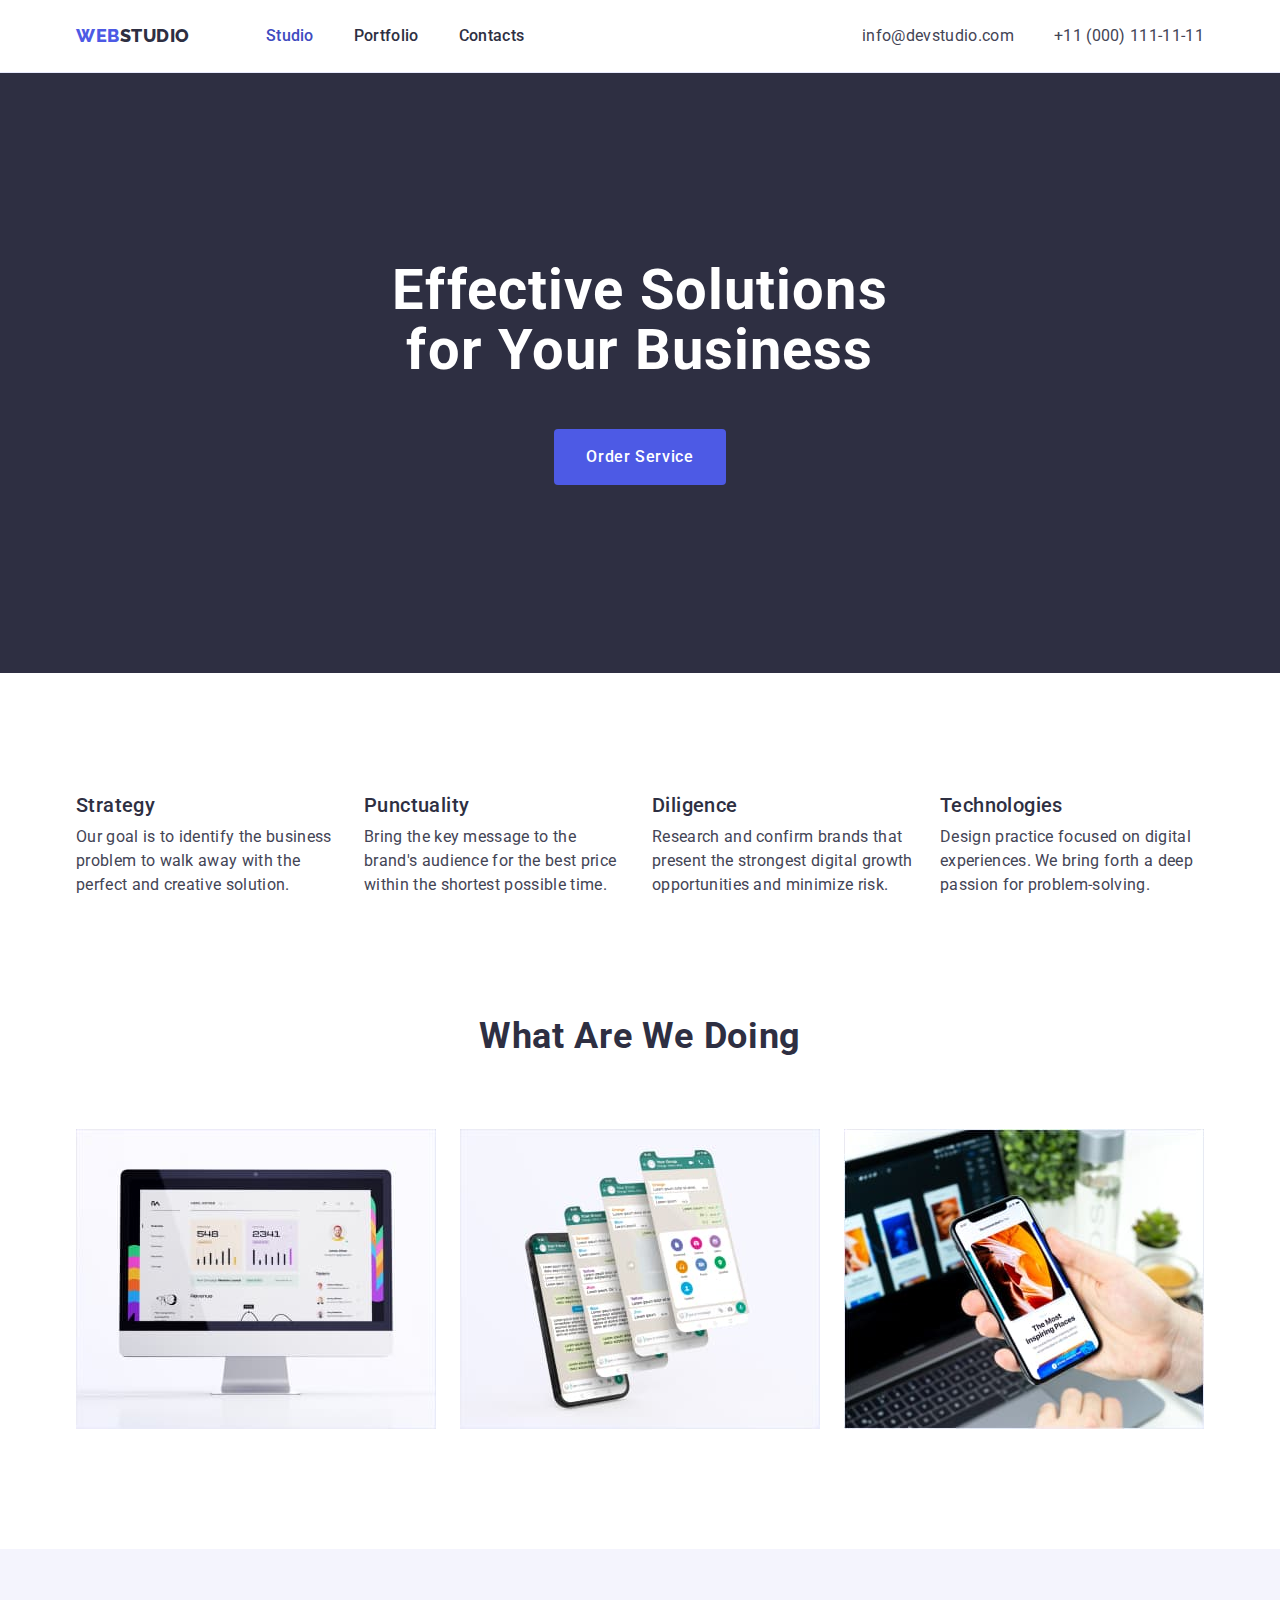
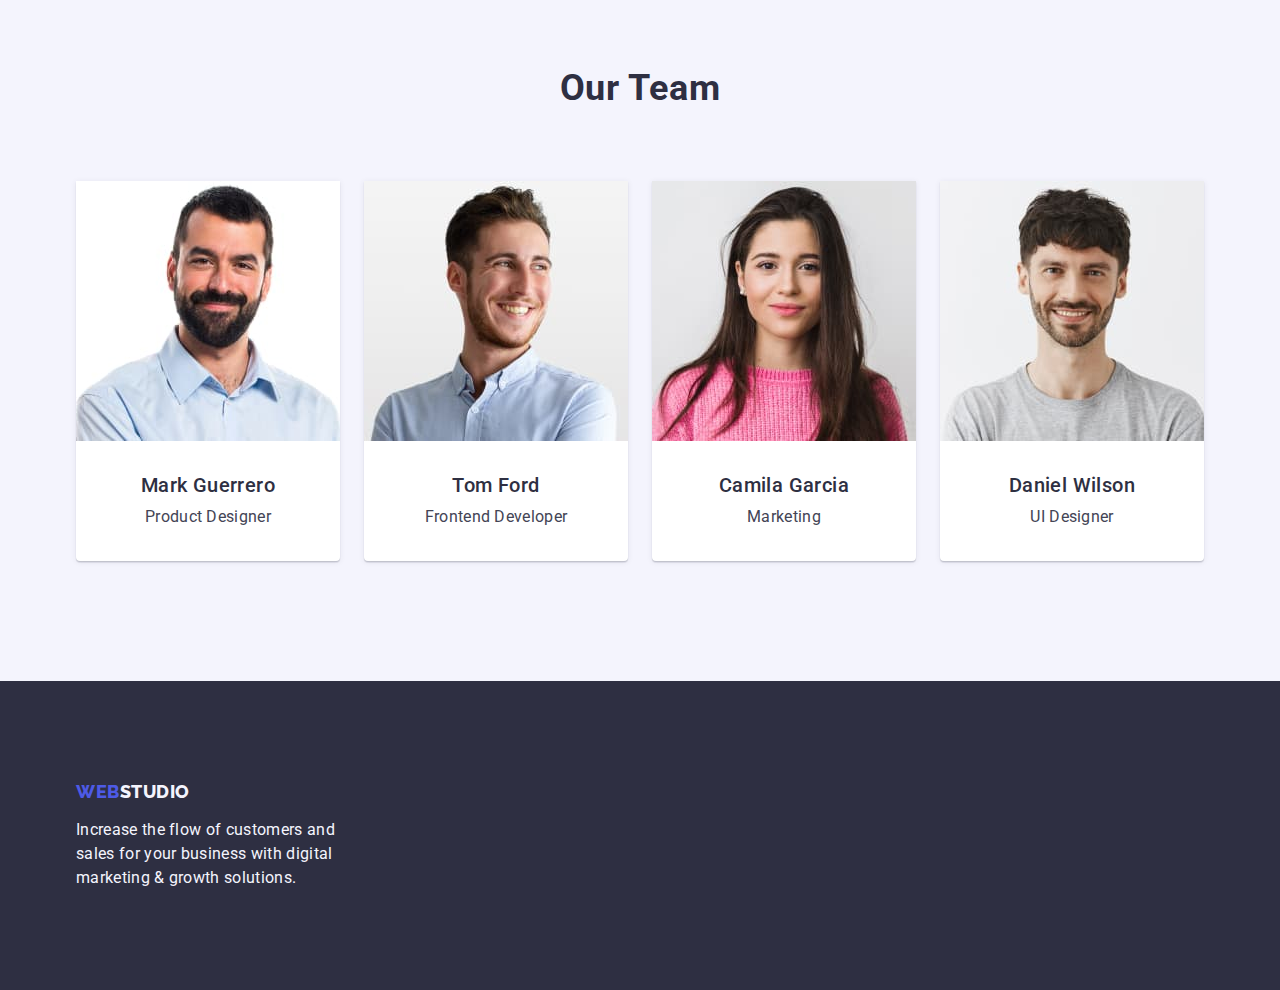
==== index.html @ 84065213 "Initial commit" ====
<!DOCTYPE html>
<html lang="en">
  <head>
    <meta charset="UTF-8" />
    <meta http-equiv="X-UA-Compatible" content="IE=edge" />
    <meta name="viewport" content="width=device-width, initial-scale=1.0" />
    <title>Web Studio</title>
    <link rel="preconnect" href="https://fonts.googleapis.com" />
    <link rel="preconnect" href="https://fonts.gstatic.com" crossorigin />
    <link
      href="https://fonts.googleapis.com/css2?family=Raleway:wght@800&family=Roboto:wght@400;500;700;900&display=swap"
      rel="stylesheet" />
    <link rel="stylesheet" href="https://cdn.jsdelivr.net/npm/modern-normalize@1.1.0/modern-normalize.min.css" />
    <link rel="stylesheet" href="./css/styles.css" />
  </head>
  <body>
    <!-- Header -->
    <header class="page-header">
      <div class="container">
        <!-- Navigation -->
        <nav class="navigation">
          <!-- Logotype -->
          <a class="link logotype" href="./index.html">Web<span class="logo-theme-light">Studio</span></a>
          <ul class="menu list">
            <li class="menu-item">
              <a class="menu-link link current" href="./index.html">Studio</a>
            </li>

            <li class="menu-item">
              <a class="menu-link link" href="./portfolio.html">Portfolio</a>
            </li>

            <li class="menu-item">
              <a class="menu-link link" href="">Contacts</a>
            </li>
          </ul>
        </nav>
        <!-- Contacts -->
        <address class="address">
          <ul class="contacts list">
            <li class="contact-item">
              <a class="contact-link link" href="mailto:info@devstudio.com">info@devstudio.com</a>
            </li>

            <li class="contact-item">
              <a class="contact-link link" href="tel:+110001111111">+11 (000) 111-11-11</a>
            </li>
          </ul>
        </address>
      </div>
    </header>
    <!-- Main content -->
    <main>
      <!-- Hero -->
      <section class="hero">
        <div class="container">
          <h1 class="hero-title">Effective Solutions for Your Business</h1>
          <button class="modal-btn" type="button">Order Service</button>
        </div>
      </section>
      <!-- Our advantages -->
      <section class="advantages section">
        <div class="container">
          <h2 class="secondary-title visually-hidden">Our advantages</h2>
          <ul class="list">
            <li class="item">
              <h3 class="advantage-title">Strategy</h3>
              <p class="advantage-text">
                Our goal is to identify the business problem to walk away with the perfect and creative solution.
              </p>
            </li>

            <li class="item">
              <h3 class="advantage-title">Punctuality</h3>
              <p class="advantage-text">
                Bring the key message to the brand's audience for the best price within the shortest possible time.
              </p>
            </li>

            <li class="item">
              <h3 class="advantage-title">Diligence</h3>
              <p class="advantage-text">
                Research and confirm brands that present the strongest digital growth opportunities and minimize risk.
              </p>
            </li>

            <li class="item">
              <h3 class="advantage-title">Technologies</h3>
              <p class="advantage-text">
                Design practice focused on digital experiences. We bring forth a deep passion for problem-solving.
              </p>
            </li>
          </ul>
        </div>
      </section>
      <!-- What are we doing -->
      <section class="services section">
        <div class="container">
          <h2 class="secondary-title">What are we doing</h2>
          <ul class="list">
            <li class="item">
              <img src="./images/services/img-1.jpg" alt="Computer" width="360" height="300" />
            </li>

            <li class="item">
              <img src="./images/services/img-2.jpg" alt="Message on mobile phone" width="360" height="300" />
            </li>

            <li class="item">
              <img src="./images/services/img-3.jpg" alt="Mobile phone and laptop" width="360" height="300" />
            </li>
          </ul>
        </div>
      </section>

      <!-- Our team -->
      <section class="team section">
        <div class="container">
          <h2 class="secondary-title">Our Team</h2>
          <ul class="list">
            <li class="team-item">
              <img src="./images/our-team/mark-guerrero.jpg" alt="Mark Guerrero" width="264" height="260" />
              <div class="employees-card-content">
                <h3 class="photo-title">Mark Guerrero</h3>
                <p class="photo-description">Product Designer</p>
              </div>
            </li>

            <li class="team-item">
              <img src="./images/our-team/tom-ford.jpg" alt="Tom Ford" width="264" height="260" />
              <div class="employees-card-content">
                <h3 class="photo-title">Tom Ford</h3>
                <p class="photo-description">Frontend Developer</p>
              </div>
            </li>

            <li class="team-item">
              <img src="./images/our-team/camila-garcia.jpg" alt="Camila Garcia" width="264" height="260" />
              <div class="employees-card-content">
                <h3 class="photo-title">Camila Garcia</h3>
                <p class="photo-description">Marketing</p>
              </div>
            </li>

            <li class="team-item">
              <img src="./images/our-team/daniel-wilson.jpg" alt="Daniel Wilson" width="264" height="260" />
              <div class="employees-card-content">
                <h3 class="photo-title">Daniel Wilson</h3>
                <p class="photo-description">UI Designer</p>
              </div>
            </li>
          </ul>
        </div>
      </section>
    </main>

    <!-- Footer -->
    <footer class="page-footer">
      <div class="container">
        <!-- Logotype -->
        <a class="link logotype" href="./index.html">Web<span class="logo-theme-dark">Studio</span></a>
        <p class="footer-text">
          Increase the flow of customers and sales for your business with digital marketing & growth solutions.
        </p>
      </div>
    </footer>
  </body>
</html>
---- css/styles.css ----
:root {
  /* Color */
  --primary-text-color-theme-light: #434455;
  --secondary-text-color-theme-light: #2e2f42;
  --primary-text-color-theme-dark: #ffffff;
  --secondary-text-color-theme-dark: #f4f4fd;
  --logo-color: #4d5ae5;
  --accent-color: #404bbf;
  --batton-background-theme-dark: #4d5ae5;
  --batton-background-accent: #404bbf;
}

h1,
h2,
h3,
h4,
p,
ul {
  margin-top: 0;
  margin-bottom: 0;

}

ul {
  padding-left: 0;
}

img {
  display: block;

  /* max-width: 100%; - задаємо, коли не вказуємо розмір у розмітці*/
}

.list {
  list-style: none;
}

.link {
  text-decoration: none;
}

body {
  background-color: #ffffff;
  font-family: "Roboto", sans-serif;
  font-size: 16px;
  line-height: 1.5;
  letter-spacing: 0.02em;
  color: var(--primary-text-color-theme-light);
}

.container {
  width: 1158px;
  margin: 0 auto;
  padding: 0 15px;
}

/* ==================================COMPONENTS=============================== */

.secondary-title {
  margin-bottom: 72px;
  font-size: 36px;
  line-height: 1.11;
  text-align: center;
  text-transform: capitalize;
  letter-spacing: 0.02em;
  color: var(--secondary-text-color-theme-light);
}

.photo-title {
  font-weight: 500;
  font-size: 20px;
  line-height: 1.2;
  letter-spacing: 0.02em;
  color: var(--secondary-text-color-theme-light);
}

.photo-description {
  font-weight: 400;
  font-size: 16px;
  color: var(--primary-text-color-theme-light);
}

.section {
  padding-bottom: 120px;
}

.section:nth-child(2n) {
  padding-top: 120px;
}

.visually-hidden {
  position: absolute;
  width: 1px;
  height: 1px;
  margin: -1px;
  border: 0;
  padding: 0;

  white-space: nowrap;
  clip-path: inset(100%);
  clip: rect(0 0 0 0);
  overflow: hidden;
}

/* ==================================/COMPONENTS=============================== */

/* ==================================HEADER=============================== */

.page-header {
  border-bottom: 1px solid #e7e9fc;
}

.page-header .container {
  display: flex;
  align-items: center;
  justify-content: space-between;
}

.navigation {
  display: flex;
  align-items: center;
}

/* Logotype */
.logotype {
  margin-right: 76px;
  font-family: "Raleway", sans-serif;
  font-weight: 800;
  font-size: 18px;
  line-height: 1.17;
  letter-spacing: 0.03em;
  text-transform: uppercase;
  color: var(--logo-color);
}

.logo-theme-light {
  color: var(--secondary-text-color-theme-light);
}

.logo-theme-dark {
  color: var(--secondary-text-color-theme-dark);
}

.menu {
  display: flex;
  /* align-items: flex-start; - не знаю, чи потрібно, у нас елементи вирівнюються через падінги батьківського елемента*/
}

.menu-item:not(:last-child) {
  margin-right: 40px;
}

.menu-link {
  display: inline-block;
  font-weight: 500;
  color: var(--secondary-text-color-theme-light);
  padding-top: 24px;
  padding-bottom: 24px;
}

.menu-link:hover,
.menu-link:focus {
  color: var(--accent-color);
}

/* Акцент на посилання на активну сторінку */
.menu .menu-link.link.current {
  color: var(--accent-color);
}

/* Contacts */

.address {
  font-style: normal;
}

.contacts {
  display: flex;
  gap: 40px;
}

/* Метод Олександра Репети - автоперевірка не пропустила
.contact-item + .contact-item {
  margin-left: 40px;
} */

.contact-link {
  font-style: normal;
  font-weight: 400;
  color: var(--primary-text-color-theme-light);
}

.contact-link:hover,
.contact-link:focus {
  color: var(--accent-color);
}

/* ==================================/HEADER=============================== */

/* ====================================HERO================================ */

.hero {
  background-color: var(--secondary-text-color-theme-light);
  text-align: center;
  padding: 188px 0;
}

.hero-title {
  font-size: 56px;
  line-height: 1.07;
  color: var(--primary-text-color-theme-dark);
  letter-spacing: 0.02em;
  margin: 0 auto 48px;
  max-width: 496px;
}

/* Button */
.modal-btn {
  display: block;
  margin: 0 auto;
  border-radius: 4px;
  padding: 16px 32px;
  min-width: 169px;
  border: none;
  font-family: inherit;
  font-weight: 500;
  font-size: 16px;
  line-height: 1.5;
  letter-spacing: 0.04em;
  color: var(--primary-text-color-theme-dark);
  background: var(--batton-background-theme-dark);
  cursor: pointer;
  text-align: center;
}

.modal-btn:hover,
.modal-btn:focus {
  background: var(--batton-background-accent);
}

/* ====================================/HERO================================ */

/* ================================OUR ADVANTAGES============================ */

.advantage-title {
  margin-bottom: 8px;
  font-weight: 500;
  font-size: 20px;
  line-height: 1.2;
  letter-spacing: 0.02em;
  color: var(--secondary-text-color-theme-light);
}

.advantage-text {
  color: var(--primary-text-color-theme-light);
}

.advantages .list {
  display: flex;
}

.advantages .item {
  flex-basis: calc((100% - 3 * 24px) / 4);
}

.advantages .item:not(:last-child) {
  margin-right: 24px;
}

/* ================================/OUR ADVANTAGES============================ */

/* ===============================WHAT ARE WE DOING=========================== */

.services .list {
  display: flex;
}

.services .item:not(:last-child) {
  margin-right: 24px;
}

/* ==============================/WHAT ARE WE DOING=========================== */

/* ====================================OUR TEAM=============================== */

.team {
  background-color: #f4f4fd;
}

.team-item {
  background-color: #ffffff;
  border-radius: 0px 0px 4px 4px;
  box-shadow: 0px 1px 6px rgba(46, 47, 66, 0.08), 0px 1px 1px rgba(46, 47, 66, 0.16),
    0px 2px 1px rgba(46, 47, 66, 0.08);
}

.team .list {
  display: flex;
}

.team-item:not(:last-child) {
  margin-right: 24px;
}

.team .photo-title {
  margin-bottom: 8px;
}

.employees-card-content {
  padding: 32px 16px;
  text-align: center;
  border-radius: 0px 0px 4px 4px;
}

/* ===================================/OUR TEAM=============================== */

/* =====================================FOOTER================================ */

.page-footer {
  background-color: var(--secondary-text-color-theme-light);
  padding-top: 100px;
  padding-bottom: 100px;
}

.footer-text {
  color: var(--secondary-text-color-theme-dark);
  width: 264px;
}

.page-footer .logotype {
  display: inline-block;
  margin-bottom: 16px;
}

/* =====================================/FOOTER================================ */

/* =====================================FILTER================================ */

.filter {
  padding-top: 96px;
  padding-bottom: 120px;
}

.filter-list {
  display: flex;
  justify-content: center;
  margin-bottom: 72px;
}

.filter-item:not(:last-child) {
  margin-right: 24px;
}

.filter-btn {
  font-family: inherit;
  font-style: normal;
  font-weight: 500;
  font-size: 16px;
  line-height: 1.5;
  letter-spacing: 0.04em;
  color: var(--logo-color);
  background: var(--secondary-text-color-theme-dark);
  padding: 12px 24px;
  border: 1px solid #e7e9fc;
  border-radius: 4px;
  cursor: pointer;
}

.filter-btn:hover,
.filter-btn:focus {
  color: var(--primary-text-color-theme-dark);
  background: var(--accent-color);
  box-shadow: 0px 3px 1px rgba(0, 0, 0, 0.1), 0px 2px 1px rgba(0, 0, 0, 0.08),
    0px 2px 2px rgba(0, 0, 0, 0.12);
  border: 1px solid transparent;
}

.filter .card-set {
  display: flex;
  flex-wrap: wrap;
  column-gap: 24px;
  row-gap: 48px;
  /* margin-left: -24px;
  margin-top: -48px; */
}

.filter .card-item {
  width: calc((100% - 48px) / 3);
  /* margin-left: 24px;
  margin-top: 48px; */
  /* flex-basis: calc(100% / 3 - 24); - задаємо,
    коли не вказуємо розмір у розмітці */
}

.filter .card-content {
  padding: 32px 16px;
  border: 1px solid #e7e9fc;
  border-top: none;
}

.filter .photo-title {
  margin-bottom: 8px;
}

/* display: flex;
flex-wrap: wrap;
gap: 30px; */

/* =====================================FILTER================================ */
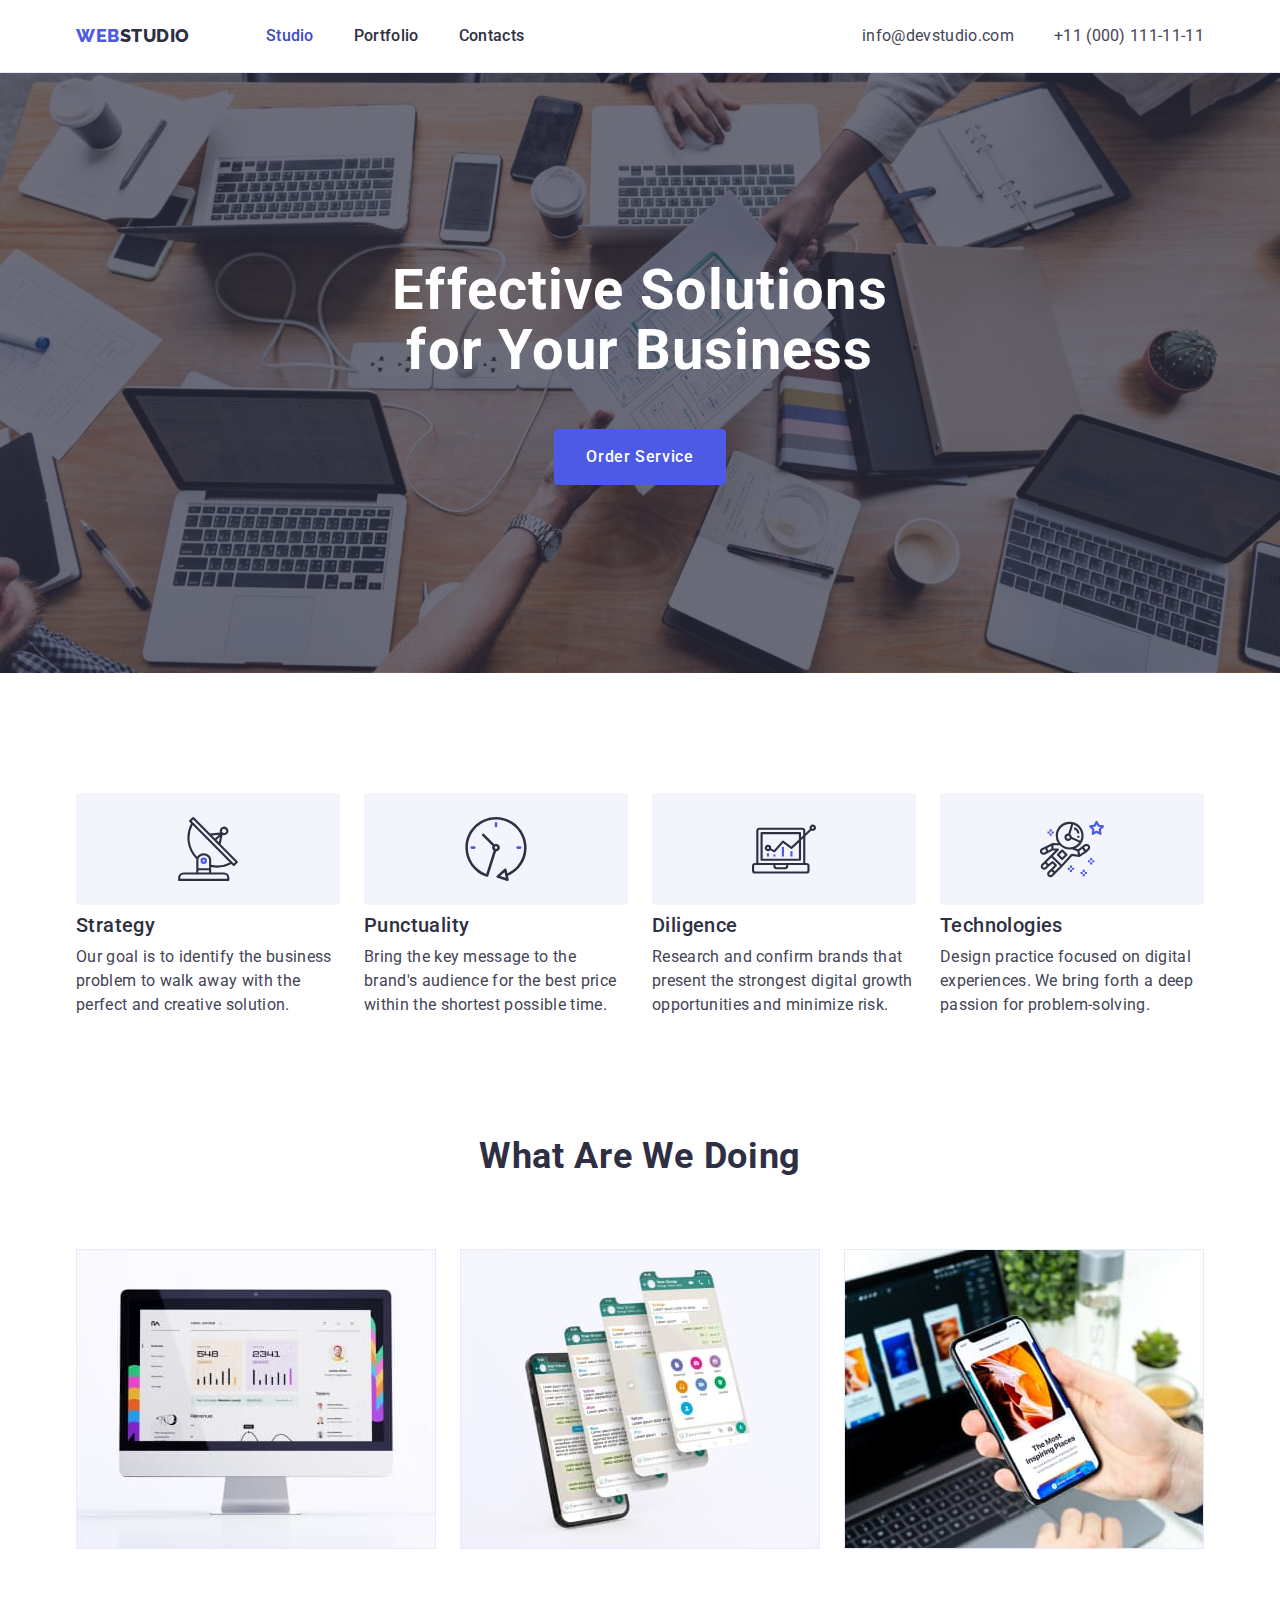
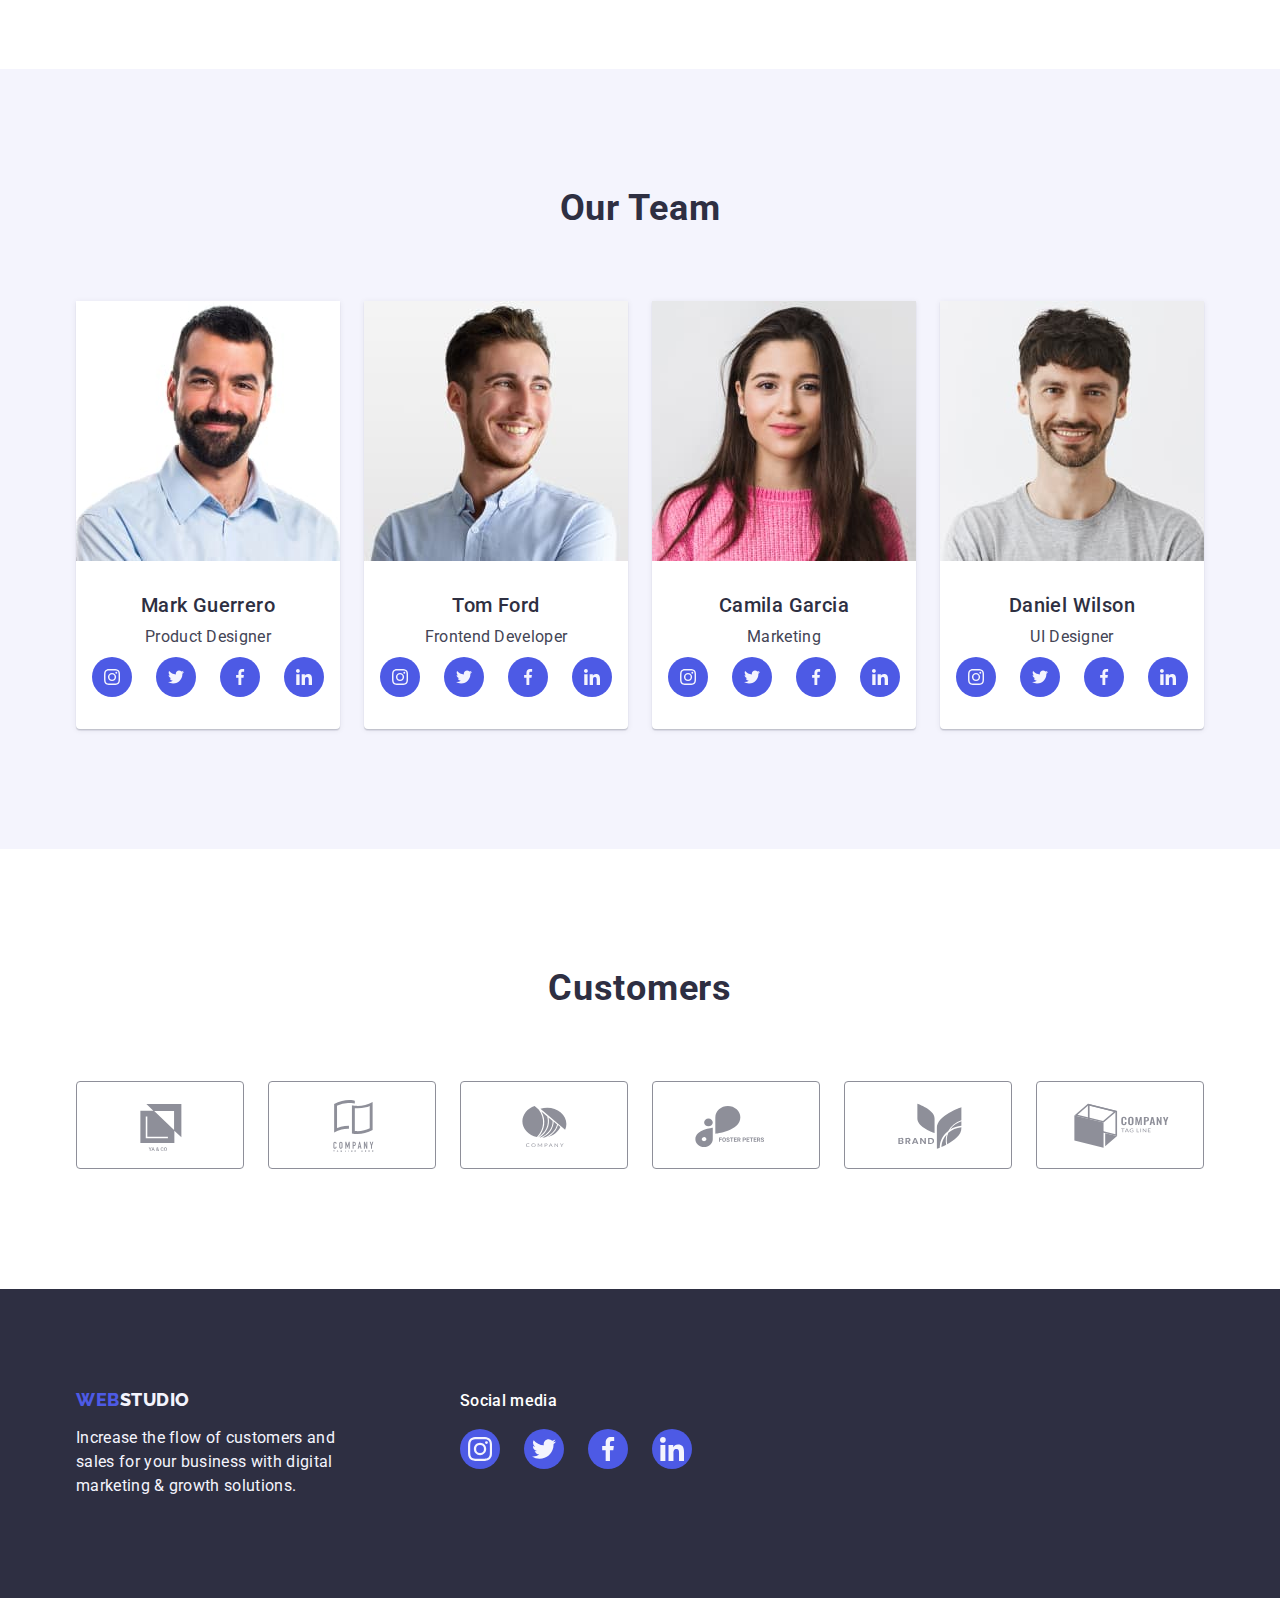
==== commit 1bd73d2f: "hw-04" ====
--- a/index.html
+++ b/index.html
@@ -64,6 +64,11 @@
           <h2 class="secondary-title visually-hidden">Our advantages</h2>
           <ul class="list">
             <li class="item">
+              <div class="advantages-icon">
+                <svg class="advantages-item-icon" width="64" height="64">
+                  <use href="./images/icons.svg#icon-antenna"></use>
+                </svg>
+              </div>
               <h3 class="advantage-title">Strategy</h3>
               <p class="advantage-text">
                 Our goal is to identify the business problem to walk away with the perfect and creative solution.
@@ -71,6 +76,11 @@
             </li>
 
             <li class="item">
+              <div class="advantages-icon">
+                <svg class="advantages-item-icon" width="64" height="64">
+                  <use href="./images/icons.svg#icon-clock"></use>
+                </svg>
+              </div>
               <h3 class="advantage-title">Punctuality</h3>
               <p class="advantage-text">
                 Bring the key message to the brand's audience for the best price within the shortest possible time.
@@ -78,6 +88,11 @@
             </li>
 
             <li class="item">
+              <div class="advantages-icon">
+                <svg class="advantages-item-icon" width="64" height="64">
+                  <use href="./images/icons.svg#icon-diagram"></use>
+                </svg>
+              </div>
               <h3 class="advantage-title">Diligence</h3>
               <p class="advantage-text">
                 Research and confirm brands that present the strongest digital growth opportunities and minimize risk.
@@ -85,6 +100,11 @@
             </li>
 
             <li class="item">
+              <div class="advantages-icon">
+                <svg class="advantages-item-icon" width="64" height="64">
+                  <use href="./images/icons.svg#icon-astronaut"></use>
+                </svg>
+              </div>
               <h3 class="advantage-title">Technologies</h3>
               <p class="advantage-text">
                 Design practice focused on digital experiences. We bring forth a deep passion for problem-solving.
@@ -123,6 +143,36 @@
               <div class="employees-card-content">
                 <h3 class="photo-title">Mark Guerrero</h3>
                 <p class="photo-description">Product Designer</p>
+                <ul class="list social-list">
+                  <li class="social-list-item">
+                    <a class="social-list-link" href="">
+                      <svg class="social-list-icon" width="16" height="16">
+                        <use href="./images/icons.svg#icon-instagram-1"></use>
+                      </svg>
+                    </a>
+                  </li>
+                  <li class="social-list-item">
+                    <a class="social-list-link" href="">
+                      <svg class="social-list-icon" width="16" height="16">
+                        <use href="./images/icons.svg#icon-twitter-1"></use>
+                      </svg>
+                    </a>
+                  </li>
+                  <li class="social-list-item">
+                    <a class="social-list-link" href="">
+                      <svg class="social-list-icon" width="16" height="16">
+                        <use href="./images/icons.svg#icon-facebook-1"></use>
+                      </svg>
+                    </a>
+                  </li>
+                  <li class="social-list-item">
+                    <a class="social-list-link" href="">
+                      <svg class="social-list-icon" width="16" height="16">
+                        <use href="./images/icons.svg#icon-linkedin-1"></use>
+                      </svg>
+                    </a>
+                  </li>
+                </ul>
               </div>
             </li>
 
@@ -131,6 +181,36 @@
               <div class="employees-card-content">
                 <h3 class="photo-title">Tom Ford</h3>
                 <p class="photo-description">Frontend Developer</p>
+                <ul class="list social-list">
+                  <li class="social-list-item">
+                    <a class="social-list-link" href="">
+                      <svg class="social-list-icon" width="16" height="16">
+                        <use href="./images/icons.svg#icon-instagram-1"></use>
+                      </svg>
+                    </a>
+                  </li>
+                  <li class="social-list-item">
+                    <a class="social-list-link" href="">
+                      <svg class="social-list-icon" width="16" height="16">
+                        <use href="./images/icons.svg#icon-twitter-1"></use>
+                      </svg>
+                    </a>
+                  </li>
+                  <li class="social-list-item">
+                    <a class="social-list-link" href="">
+                      <svg class="social-list-icon" width="16" height="16">
+                        <use href="./images/icons.svg#icon-facebook-1"></use>
+                      </svg>
+                    </a>
+                  </li>
+                  <li class="social-list-item">
+                    <a class="social-list-link" href="">
+                      <svg class="social-list-icon" width="16" height="16">
+                        <use href="./images/icons.svg#icon-linkedin-1"></use>
+                      </svg>
+                    </a>
+                  </li>
+                </ul>
               </div>
             </li>
 
@@ -139,6 +219,36 @@
               <div class="employees-card-content">
                 <h3 class="photo-title">Camila Garcia</h3>
                 <p class="photo-description">Marketing</p>
+                <ul class="list social-list">
+                  <li class="social-list-item">
+                    <a class="social-list-link" href="">
+                      <svg class="social-list-icon" width="16" height="16">
+                        <use href="./images/icons.svg#icon-instagram-1"></use>
+                      </svg>
+                    </a>
+                  </li>
+                  <li class="social-list-item">
+                    <a class="social-list-link" href="">
+                      <svg class="social-list-icon" width="16" height="16">
+                        <use href="./images/icons.svg#icon-twitter-1"></use>
+                      </svg>
+                    </a>
+                  </li>
+                  <li class="social-list-item">
+                    <a class="social-list-link" href="">
+                      <svg class="social-list-icon" width="16" height="16">
+                        <use href="./images/icons.svg#icon-facebook-1"></use>
+                      </svg>
+                    </a>
+                  </li>
+                  <li class="social-list-item">
+                    <a class="social-list-link" href="">
+                      <svg class="social-list-icon" width="16" height="16">
+                        <use href="./images/icons.svg#icon-linkedin-1"></use>
+                      </svg>
+                    </a>
+                  </li>
+                </ul>
               </div>
             </li>
 
@@ -147,7 +257,92 @@
               <div class="employees-card-content">
                 <h3 class="photo-title">Daniel Wilson</h3>
                 <p class="photo-description">UI Designer</p>
-              </div>
+                <ul class="list social-list">
+                  <li class="social-list-item">
+                    <a class="social-list-link" href="">
+                      <svg class="social-list-icon" width="16" height="16">
+                        <use href="./images/icons.svg#icon-instagram-1"></use>
+                      </svg>
+                    </a>
+                  </li>
+                  <li class="social-list-item">
+                    <a class="social-list-link" href="">
+                      <svg class="social-list-icon" width="16" height="16">
+                        <use href="./images/icons.svg#icon-twitter-1"></use>
+                      </svg>
+                    </a>
+                  </li>
+                  <li class="social-list-item">
+                    <a class="social-list-link" href="">
+                      <svg class="social-list-icon" width="16" height="16">
+                        <use href="./images/icons.svg#icon-facebook-1"></use>
+                      </svg>
+                    </a>
+                  </li>
+                  <li class="social-list-item">
+                    <a class="social-list-link" href="">
+                      <svg class="social-list-icon" width="16" height="16">
+                        <use href="./images/icons.svg#icon-linkedin-1"></use>
+                      </svg>
+                    </a>
+                  </li>
+                </ul>
+              </div>
+            </li>
+          </ul>
+        </div>
+      </section>
+      <!-- Customers -->
+      <section class="customers section">
+        <div class="container">
+          <h2 class="secondary-title">Customers</h2>
+          <ul class="list">
+            <li class="customers-item">
+              <a class="link customers-link" href="">
+                <svg class="customers-icon" width="104" height="56">
+                  <use href="./images/icons.svg#icon-client-1"></use>
+                </svg>
+              </a>
+            </li>
+
+            <li class="customers-item">
+              <a class="link customers-link" href="">
+                <svg class="customers-icon" width="104" height="56">
+                  <use href="./images/icons.svg#icon-client-2"></use>
+                </svg>
+              </a>
+            </li>
+
+            <li class="customers-item">
+              <a class="link customers-link" href="">
+                <svg class="customers-icon" width="104" height="56">
+                  <use href="./images/icons.svg#icon-client-3"></use>
+                </svg>
+              </a>
+            </li>
+
+            <li class="customers-item">
+              <a class="link customers-link" href="">
+                <svg class="customers-icon" width="104" height="56">
+                  <use href="./images/icons.svg#icon-client-4"></use>
+                </svg>
+              </a>
+            </li>
+
+            <li class="customers-item">
+              <a class="link customers-link" href="">
+                <svg class="customers-icon" width="104" height="56">
+                  <use href="./images/icons.svg#icon-client-5"></use>
+                </svg>
+              </a>
+            </li>
+
+            <li class="customers-item">
+              <a class="link customers-link" href="">
+                <svg class="customers-icon" width="104" height="56">
+                  <use href="./images/icons.svg#icon-client-6"></use>
+                </svg>
+              </a>
             </li>
           </ul>
         </div>
@@ -157,11 +352,46 @@
     <!-- Footer -->
     <footer class="page-footer">
       <div class="container">
-        <!-- Logotype -->
-        <a class="link logotype" href="./index.html">Web<span class="logo-theme-dark">Studio</span></a>
-        <p class="footer-text">
-          Increase the flow of customers and sales for your business with digital marketing & growth solutions.
-        </p>
+        <div>
+          <!-- Logotype -->
+          <a class="link logotype" href="./index.html">Web<span class="logo-theme-dark">Studio</span></a>
+          <p class="footer-text">
+            Increase the flow of customers and sales for your business with digital marketing & growth solutions.
+          </p>
+        </div>
+        <div>
+          <h2 class="social-media">Social media</h2>
+          <ul class="list social-list">
+            <li class="social-list-item">
+              <a class="social-list-link" href="">
+                <svg class="social-list-icon" width="24" height="24">
+                  <use href="./images/icons.svg#icon-instagram-1"></use>
+                </svg>
+              </a>
+            </li>
+            <li class="social-list-item">
+              <a class="social-list-link" href="">
+                <svg class="social-list-icon" width="24" height="24">
+                  <use href="./images/icons.svg#icon-twitter-1"></use>
+                </svg>
+              </a>
+            </li>
+            <li class="social-list-item">
+              <a class="social-list-link" href="">
+                <svg class="social-list-icon" width="24" height="24">
+                  <use href="./images/icons.svg#icon-facebook-1"></use>
+                </svg>
+              </a>
+            </li>
+            <li class="social-list-item">
+              <a class="social-list-link" href="">
+                <svg class="social-list-icon" width="24" height="24">
+                  <use href="./images/icons.svg#icon-linkedin-1"></use>
+                </svg>
+              </a>
+            </li>
+          </ul>
+        </div>
       </div>
     </footer>
   </body>
--- a/css/styles.css
+++ b/css/styles.css
@@ -6,6 +6,7 @@
   --secondary-text-color-theme-dark: #f4f4fd;
   --logo-color: #4d5ae5;
   --accent-color: #404bbf;
+  --accent-color-footer: #31d0aa;
   --batton-background-theme-dark: #4d5ae5;
   --batton-background-accent: #404bbf;
 }
@@ -18,7 +19,6 @@
 ul {
   margin-top: 0;
   margin-bottom: 0;
-
 }
 
 ul {
@@ -27,8 +27,6 @@
 
 img {
   display: block;
-
-  /* max-width: 100%; - задаємо, коли не вказуємо розмір у розмітці*/
 }
 
 .list {
@@ -78,14 +76,30 @@
   font-weight: 400;
   font-size: 16px;
   color: var(--primary-text-color-theme-light);
+  margin-bottom: 8px;
 }
 
 .section {
   padding-bottom: 120px;
 }
 
-.section:nth-child(2n) {
+.section:not(:nth-child(-2n + 3)) {
   padding-top: 120px;
+}
+
+.social-list {
+  display: flex;
+  gap: 24px;
+}
+
+.social-list-link {
+  display: flex;
+  justify-content: center;
+  align-items: center;
+  width: 40px;
+  height: 40px;
+  background-color: var(--batton-background-theme-dark);
+  border-radius: 50%;
 }
 
 .visually-hidden {
@@ -143,7 +157,6 @@
 
 .menu {
   display: flex;
-  /* align-items: flex-start; - не знаю, чи потрібно, у нас елементи вирівнюються через падінги батьківського елемента*/
 }
 
 .menu-item:not(:last-child) {
@@ -178,11 +191,6 @@
   display: flex;
   gap: 40px;
 }
-
-/* Метод Олександра Репети - автоперевірка не пропустила
-.contact-item + .contact-item {
-  margin-left: 40px;
-} */
 
 .contact-link {
   font-style: normal;
@@ -201,6 +209,11 @@
 
 .hero {
   background-color: var(--secondary-text-color-theme-light);
+  background-image: linear-gradient(to right, rgba(46, 47, 66, 0.7), rgba(46, 47, 66, 0.7)), url(../images/img-name.jpg);
+  background-repeat: no-repeat;
+  background-position: center;
+  /* background-size: cover; */
+  background-size: 1440px, auto;
   text-align: center;
   padding: 188px 0;
 }
@@ -267,6 +280,17 @@
   margin-right: 24px;
 }
 
+.advantages-icon {
+  display: flex;
+  width: 264px;
+  height: 112px;
+  justify-content: center;
+  align-items: center;
+  background-color: var(--secondary-text-color-theme-dark);
+  border-radius: 4px;
+  margin-bottom: 8px;
+}
+
 /* ================================/OUR ADVANTAGES============================ */
 
 /* ===============================WHAT ARE WE DOING=========================== */
@@ -290,8 +314,7 @@
 .team-item {
   background-color: #ffffff;
   border-radius: 0px 0px 4px 4px;
-  box-shadow: 0px 1px 6px rgba(46, 47, 66, 0.08), 0px 1px 1px rgba(46, 47, 66, 0.16),
-    0px 2px 1px rgba(46, 47, 66, 0.08);
+  box-shadow: 0px 1px 6px rgba(46, 47, 66, 0.08), 0px 1px 1px rgba(46, 47, 66, 0.16), 0px 2px 1px rgba(46, 47, 66, 0.08);
 }
 
 .team .list {
@@ -312,7 +335,49 @@
   border-radius: 0px 0px 4px 4px;
 }
 
+.team .social-list-link:hover,
+.team .social-list-link:focus {
+  background-color: var(--accent-color);
+}
+
+.social-list-icon {
+  fill: var(--secondary-text-color-theme-dark);
+}
+
 /* ===================================/OUR TEAM=============================== */
+
+/* ==================================CUSTOMERS=============================== */
+.customers .list {
+  display: flex;
+  /* gap: 24px; */
+  justify-content: space-between;
+}
+
+.customers-link {
+  display: flex;
+  justify-content: center;
+  align-items: center;
+  width: 168px;
+  height: 88px;
+  border: 1px solid #8e8f99;
+  border-radius: 4px;
+}
+
+.customers-link:hover,
+.customers-link:focus {
+  border: 1px solid var(--accent-color);
+}
+
+.customers-icon {
+  fill: #8e8f99;
+}
+
+.customers-link:hover .customers-icon,
+.customers-link:focus .customers-icon {
+  fill: var(--accent-color);
+}
+
+/* ==================================/CUSTOMERS=============================== */
 
 /* =====================================FOOTER================================ */
 
@@ -330,6 +395,23 @@
 .page-footer .logotype {
   display: inline-block;
   margin-bottom: 16px;
+}
+
+.page-footer .container {
+  display: flex;
+  gap: 120px;
+}
+
+.social-media {
+  margin-bottom: 16px;
+  font-weight: 500;
+  font-size: inherit;
+  color: var(--primary-text-color-theme-dark);
+}
+
+.page-footer .social-list-link:hover,
+.page-footer.social-list-link:focus {
+  background-color: var(--accent-color-footer);
 }
 
 /* =====================================/FOOTER================================ */
@@ -370,8 +452,7 @@
 .filter-btn:focus {
   color: var(--primary-text-color-theme-dark);
   background: var(--accent-color);
-  box-shadow: 0px 3px 1px rgba(0, 0, 0, 0.1), 0px 2px 1px rgba(0, 0, 0, 0.08),
-    0px 2px 2px rgba(0, 0, 0, 0.12);
+  box-shadow: 0px 3px 1px rgba(0, 0, 0, 0.1), 0px 2px 1px rgba(0, 0, 0, 0.08), 0px 2px 2px rgba(0, 0, 0, 0.12);
   border: 1px solid transparent;
 }
 
@@ -380,16 +461,14 @@
   flex-wrap: wrap;
   column-gap: 24px;
   row-gap: 48px;
-  /* margin-left: -24px;
-  margin-top: -48px; */
 }
 
 .filter .card-item {
   width: calc((100% - 48px) / 3);
-  /* margin-left: 24px;
-  margin-top: 48px; */
-  /* flex-basis: calc(100% / 3 - 24); - задаємо,
-    коли не вказуємо розмір у розмітці */
+}
+
+.filter .card-item:hover {
+  box-shadow: 0px 1px 6px rgba(46, 47, 66, 0.08), 0px 1px 1px rgba(46, 47, 66, 0.16), 0px 2px 1px rgba(46, 47, 66, 0.08);
 }
 
 .filter .card-content {
@@ -402,8 +481,4 @@
   margin-bottom: 8px;
 }
 
-/* display: flex;
-flex-wrap: wrap;
-gap: 30px; */
-
 /* =====================================FILTER================================ */
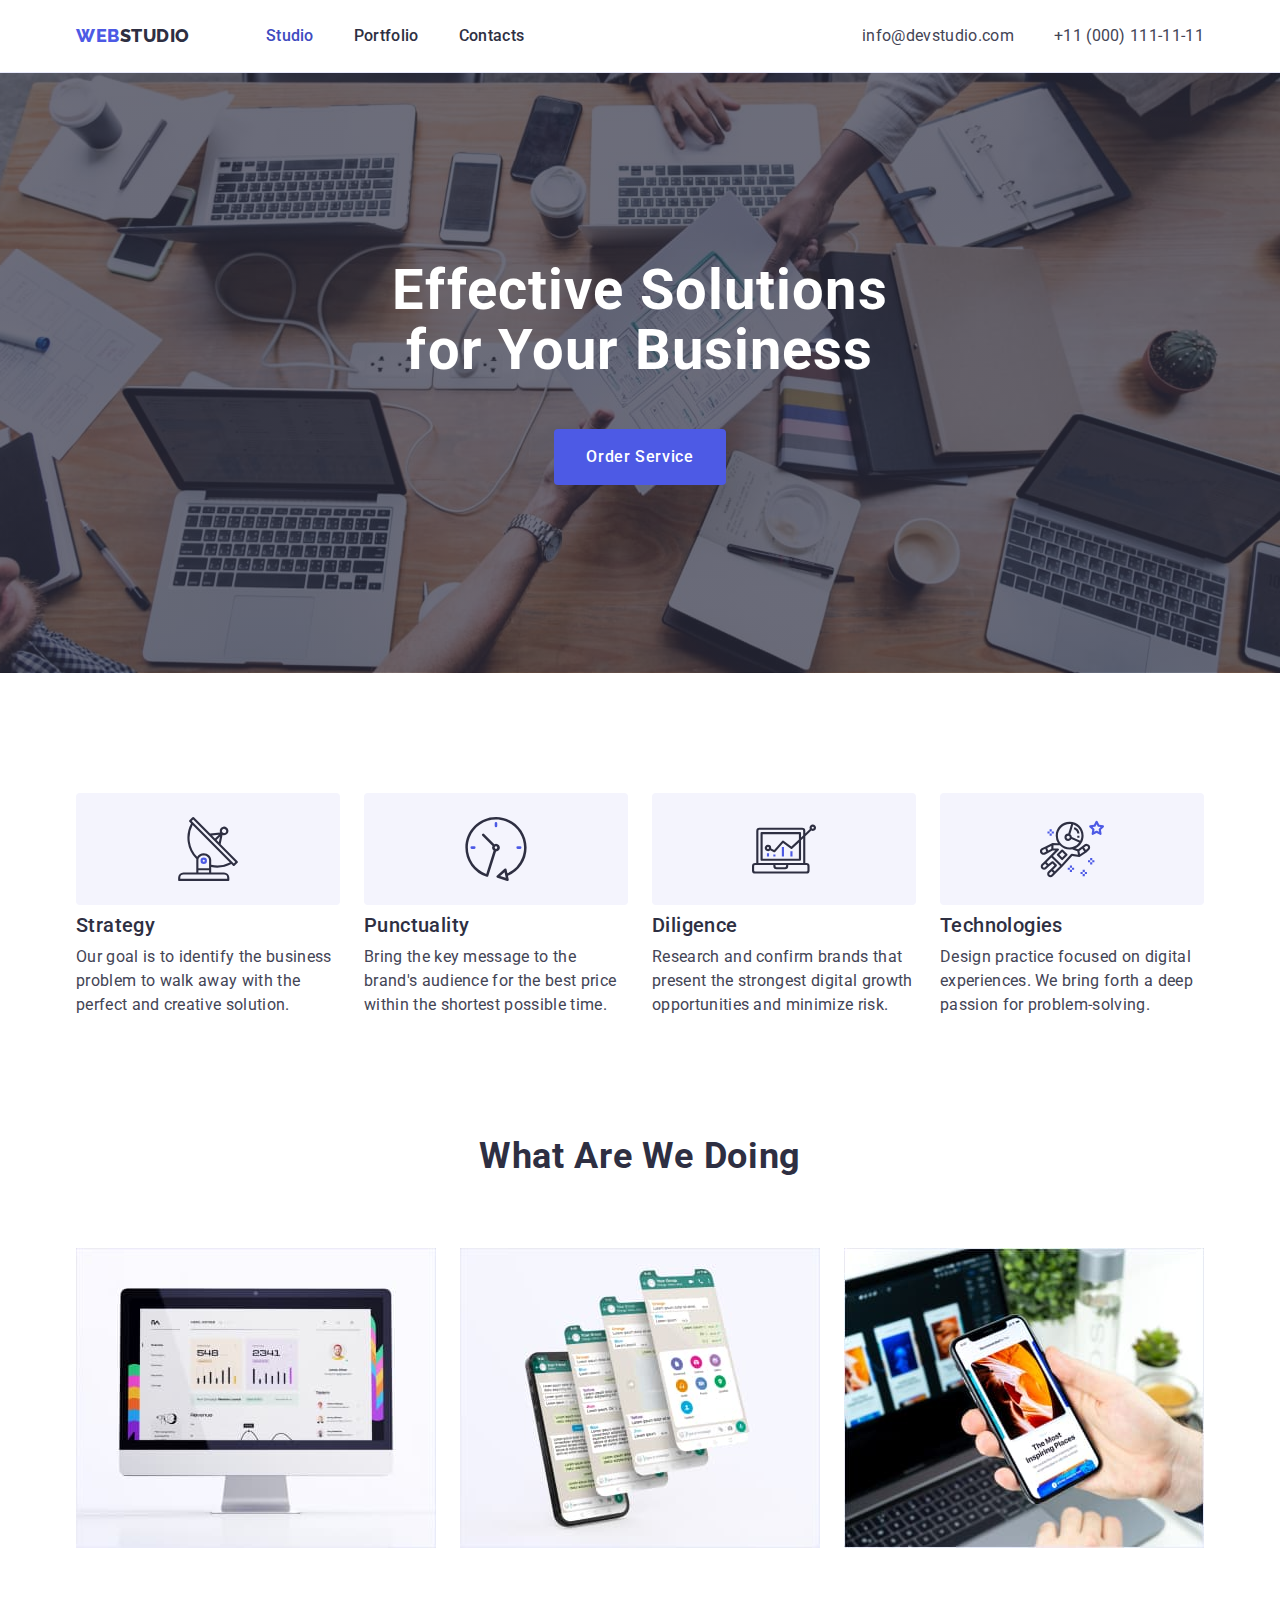
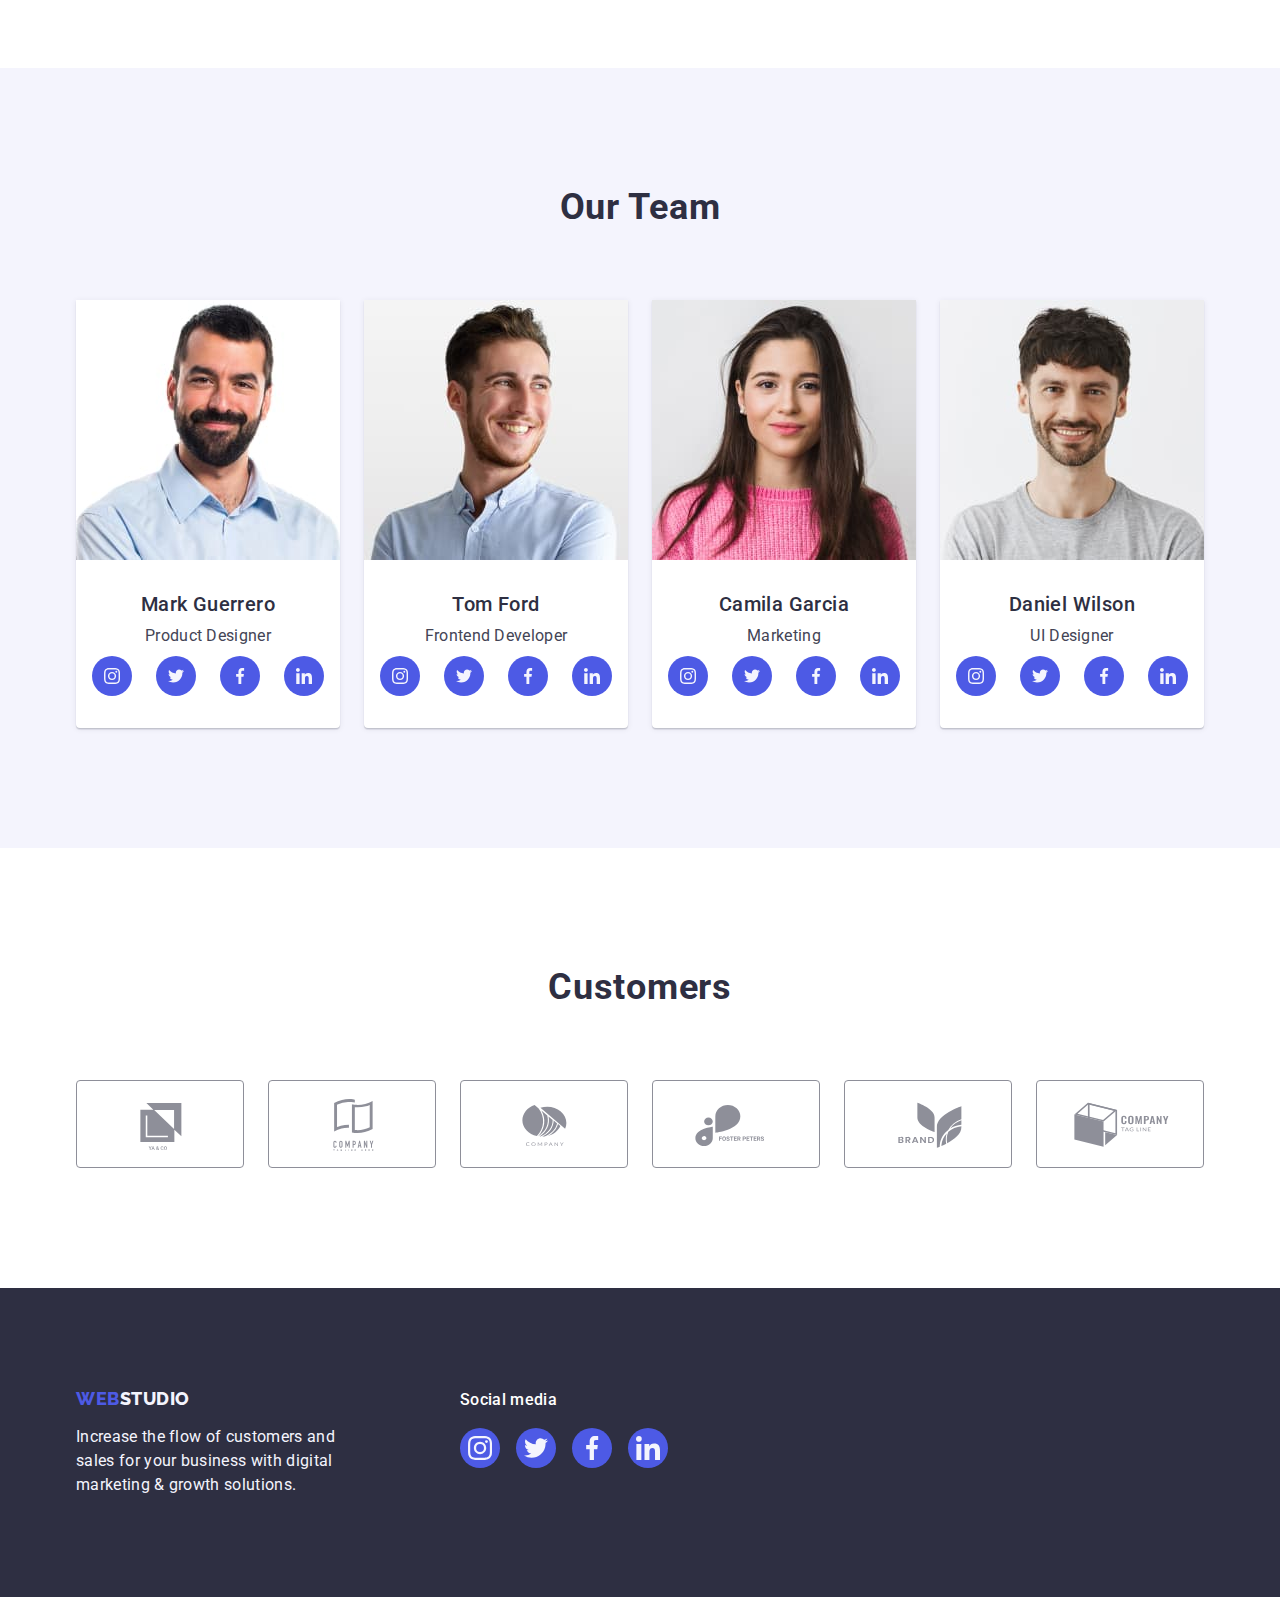
==== commit 080f9839: "Error correction 1" ====
--- a/index.html
+++ b/index.html
@@ -360,7 +360,7 @@
           </p>
         </div>
         <div>
-          <h2 class="social-media">Social media</h2>
+          <p class="social-media">Social media</p>
           <ul class="list social-list">
             <li class="social-list-item">
               <a class="social-list-link" href="">
--- a/css/styles.css
+++ b/css/styles.css
@@ -9,6 +9,7 @@
   --accent-color-footer: #31d0aa;
   --batton-background-theme-dark: #4d5ae5;
   --batton-background-accent: #404bbf;
+  --customers-icon-color: #8e8f99;
 }
 
 h1,
@@ -57,7 +58,7 @@
 .secondary-title {
   margin-bottom: 72px;
   font-size: 36px;
-  line-height: 1.11;
+  line-height: 1.1;
   text-align: center;
   text-transform: capitalize;
   letter-spacing: 0.02em;
@@ -89,6 +90,7 @@
 
 .social-list {
   display: flex;
+  justify-content: center;
   gap: 24px;
 }
 
@@ -122,6 +124,7 @@
 
 .page-header {
   border-bottom: 1px solid #e7e9fc;
+  box-shadow: 0px 2px 1px rgba(46, 47, 66, 0.08), 0px 1px 1px rgba(46, 47, 66, 0.16), 0px 1px 6px rgba(46, 47, 66, 0.08);
 }
 
 .page-header .container {
@@ -209,11 +212,14 @@
 
 .hero {
   background-color: var(--secondary-text-color-theme-light);
-  background-image: linear-gradient(to right, rgba(46, 47, 66, 0.7), rgba(46, 47, 66, 0.7)), url(../images/img-name.jpg);
+  background-image: linear-gradient(rgba(46, 47, 66, 0.7), rgba(46, 47, 66, 0.7)), url(../images/img-name.jpg);
   background-repeat: no-repeat;
   background-position: center;
-  /* background-size: cover; */
-  background-size: 1440px, auto;
+  background-size: cover;
+  /* background-size: 1440px, auto; */
+  margin-left: auto;
+  margin-right: auto;
+  max-width: 1440px;
   text-align: center;
   padding: 188px 0;
 }
@@ -330,7 +336,7 @@
 }
 
 .employees-card-content {
-  padding: 32px 16px;
+  padding: 32px 0;
   text-align: center;
   border-radius: 0px 0px 4px 4px;
 }
@@ -349,7 +355,7 @@
 /* ==================================CUSTOMERS=============================== */
 .customers .list {
   display: flex;
-  /* gap: 24px; */
+  gap: 24px;
   justify-content: space-between;
 }
 
@@ -359,22 +365,19 @@
   align-items: center;
   width: 168px;
   height: 88px;
-  border: 1px solid #8e8f99;
+  color: var(--customers-icon-color);
+  border: 1px solid var(--customers-icon-color);
   border-radius: 4px;
 }
 
 .customers-link:hover,
 .customers-link:focus {
+  color: var(--accent-color);
   border: 1px solid var(--accent-color);
 }
 
 .customers-icon {
-  fill: #8e8f99;
-}
-
-.customers-link:hover .customers-icon,
-.customers-link:focus .customers-icon {
-  fill: var(--accent-color);
+  fill: currentColor;
 }
 
 /* ==================================/CUSTOMERS=============================== */
@@ -400,17 +403,24 @@
 .page-footer .container {
   display: flex;
   gap: 120px;
+  align-items: baseline;
 }
 
 .social-media {
+  font-weight: 500;
+  font-size: 16px;
+  line-height: 1.5;
+  letter-spacing: 0.02em;
+  color: var(--primary-text-color-theme-dark);
   margin-bottom: 16px;
-  font-weight: 500;
-  font-size: inherit;
-  color: var(--primary-text-color-theme-dark);
+}
+
+.page-footer .social-list {
+  gap: 16px;
 }
 
 .page-footer .social-list-link:hover,
-.page-footer.social-list-link:focus {
+.page-footer .social-list-link:focus {
   background-color: var(--accent-color-footer);
 }
 
@@ -467,8 +477,13 @@
   width: calc((100% - 48px) / 3);
 }
 
-.filter .card-item:hover {
+.filter .card-item-link:hover,
+.filter .card-item-link:focus {
   box-shadow: 0px 1px 6px rgba(46, 47, 66, 0.08), 0px 1px 1px rgba(46, 47, 66, 0.16), 0px 2px 1px rgba(46, 47, 66, 0.08);
+}
+
+.filter .card-item-link {
+  display: block;
 }
 
 .filter .card-content {
